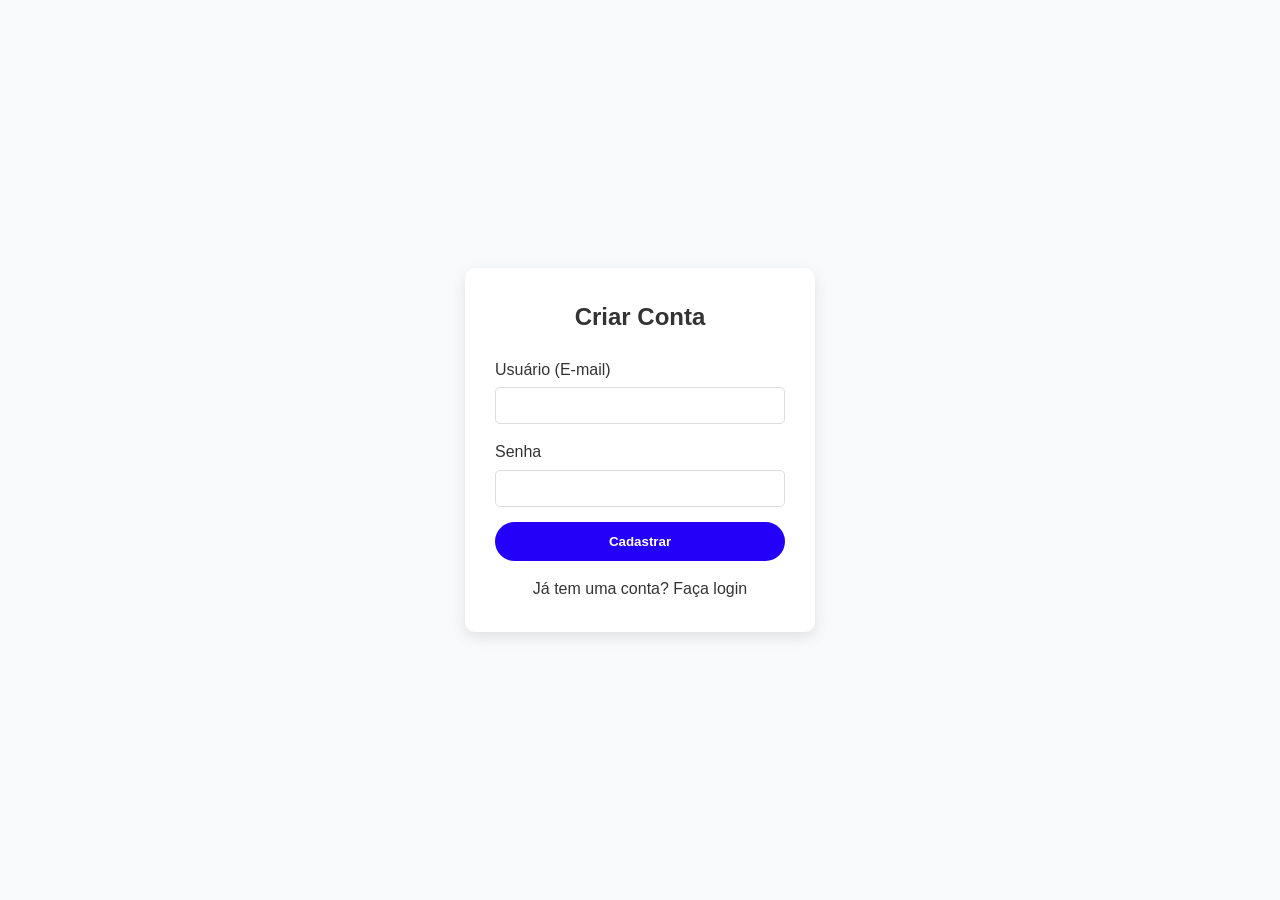
==== cadastro.html @ 0925cc3d "feat: Initial projec setup" ====
<!DOCTYPE html>
<html lang="pt-br">
<head>
    <meta charset="UTF-8">
    <meta name="viewport" content="width=device-width, initial-scale=1.0">
    <title>Cadastro - E-Wallet</title>
    <link rel="stylesheet" href="style/style.css"> 
    <style>
        /* Estilos simples para centralizar */
        body { display: flex; align-items: center; justify-content: center; min-height: 100vh; background-color: #f9fafb; }
        .form-container { background: #fff; padding: 30px; border-radius: 10px; box-shadow: 0 5px 15px rgba(0,0,0,0.1); width: 350px; }
        .form-container h2 { text-align: center; margin-bottom: 20px; }
        .form-container form div { margin-bottom: 15px; }
        .form-container label { display: block; margin-bottom: 5px; font-weight: 500; }
        .form-container input { width: 100%; padding: 10px; border: 1px solid #ddd; border-radius: 5px; }
        .form-container button { width: 100%; padding: 12px; border: none; border-radius: 20px; background-color: #2500f9; color: #fff; font-weight: bold; cursor: pointer; }
        .form-container p { text-align: center; margin-top: 15px; }
    </style>
</head>
<body>
    <div class="form-container">
        <h2>Criar Conta</h2>
        <form id="register-form">
            <div>
                <label for="username">Usuário (E-mail)</label>
                <input type="email" id="username" required>
            </div>
            <div>
                <label for="password">Senha</label>
                <input type="password" id="password" required>
            </div>
            <button type="submit">Cadastrar</button>
        </form>
        <p>Já tem uma conta? <a href="login.html">Faça login</a></p>
    </div>

    <script>
        document.getElementById('register-form').addEventListener('submit', function(event) {
            event.preventDefault(); // Impede o envio do formulário

            const username = document.getElementById('username').value;
            const password = document.getElementById('password').value;

            // CRIA o objeto do usuário
            const user = {
                username: username,
                password: password // (LEMBRETE: NUNCA FAÇA ISSO EM PROJETOS REAIS!)
            };

            // Salva o usuário no localStorage
            // Usamos JSON.stringify para converter o objeto em texto
            localStorage.setItem('eWalletUser', JSON.stringify(user));

            alert('Cadastro realizado com sucesso! Você será redirecionado para o login.');
            
            // Redireciona para o login
            window.location.href = 'login.html';
        });
    </script>
</body>
</html>
---- style/style.css ----
/* ==================== Configuração Global ==================== */
* {
    margin: 0;
    padding: 0;
    box-sizing: border-box;
}

body {
    font-family: -apple-system, BlinkMacSystemFont, 'Segoe UI', Roboto, 'Helvetica Neue', Arial, sans-serif;
    line-height: 1.6;
    color: #333;
}

.container {
    max-width: 1100px;
    margin: 0 auto;
    padding: 0 20px;
    display: flex;
    justify-content: space-between;
    align-items: center;
}

a {
    text-decoration: none;
    color: inherit;
}

ul {
    list-style: none;
}

/* ==================== Botões e Utilitários ==================== */
.btn {
    padding: 10px 24px;
    border-radius: 20px;
    font-weight: bold;
    transition: all 0.3s ease;
}

.btn-primary {
    background-color: #2500f9; /* Cor principal azul */
    color: #fff;
    border: 1px solid #2500f9;
}

.btn-primary:hover {
    background-color: #1a00b0;
}

.subtitle {
    color: #2500f9;
    font-weight: bold;
    font-size: 0.9rem;
    text-transform: uppercase;
}

/* ==================== Header / Navbar ==================== */
/* ... (todo o seu código do .navbar, .logo, etc. fica aqui) ... */

/* ADICIONE ESTAS NOVAS CLASSES AQUI */
.nav-links {
    display: flex;
    align-items: center;
    gap: 30px; /* Espaço entre a <nav> e o <div class="nav-right"> */
}

.hamburger-btn {
    display: none; /* Escondido no desktop */
    background: none;
    border: none;
    font-size: 1.8rem; /* Tamanho do ícone */
    color: #333; /* Cor do ícone */
    cursor: pointer;
    z-index: 1000; /* Garante que fique na frente */
}

/* ==================== Header / Navbar ==================== */
.navbar {
    background-color: #fff;
    padding: 20px 0;
    border-bottom: 1px solid #eee;
}

.navbar .logo img {
    height: 30px; /* Ajuste o tamanho */
}

.navbar nav ul {
    display: flex;
    gap: 30px;
}

.navbar nav ul li a {
    font-weight: 500;
    color: #555;
    padding-bottom: 5px;
}

.navbar nav ul li a:hover {
    color: #2500f9;
    border-bottom: 2px solid #2500f9;
}

.navbar .nav-right {
    display: flex;
    align-items: center;
    gap: 25px;
}

.navbar .help-link {
    color: #555;
    font-weight: 500;
}

.navbar .help-link i {
    color: #2500f9;
    margin-right: 5px;
}

/* ==================== Hero Section ==================== */
.hero {
    /* ADICIONE SUA IMAGEM DE FUNDO AQUI */
    background-image: linear-gradient(rgba(0, 0, 0, 0.4), rgba(0, 0, 0, 0.4)), url('hero-background.jpg');
    background-size: cover;
    background-position: center;
    height: 500px;
    display: flex;
    align-items: center;
    justify-content: flex-start;
    padding-left: 15%; /* Ajusta o conteúdo para a esquerda */
}

.hero-content {
    color: #fff;
    max-width: 500px;
}

.hero-content h1 {
    font-size: 3.5rem;
    line-height: 1.2;
    margin: 10px 0;
}

.hero-content p {
    font-size: 1.1rem;
    max-width: 80%;
}

/* ==================== Features Bar ==================== */
.features-bar {
    background-color: #fff;
    /* Isso faz a barra flutuar sobre a seção hero */
    transform: translateY(-50%); 
    margin-bottom: -50px; /* Compensa o espaço da transformação */
}

.features-bar .container {
    background-color: #fff;
    border-radius: 10px;
    box-shadow: 0 10px 30px rgba(0, 0, 0, 0.08);
    display: grid;
    grid-template-columns: repeat(4, 1fr);
    text-align: center;
    padding: 0; /* Container sem padding para os items preencherem */
}

.feature-item {
    padding: 25px 20px;
    border-right: 1px solid #eee;
    cursor: pointer;
    transition: all 0.3s ease;
}

.feature-item:last-child {
    border-right: none;
}

.feature-item .icon-wrapper {
    width: 50px;
    height: 50px;
    border-radius: 50%;
    background-color: #f0f4ff; /* Fundo do ícone */
    display: inline-flex;
    align-items: center;
    justify-content: center;
    margin-bottom: 10px;
    transition: all 0.3s ease;
}

.feature-item .icon-wrapper i {
    font-size: 1.3rem;
    color: #2500f9;
}

.feature-item span {
    font-weight: 500;
    color: #555;
}

/* Estilo do item Ativo */
/* Estilo do item Ativo (Começa branco) */
.feature-item.active {
    background-color: #fff; /* Fundo branco padrão */
}

.feature-item.active span {
    color: #555; /* Texto escuro padrão */
}

.feature-item.active .icon-wrapper {
    background-color: #f0f4ff; /* Fundo do ícone azul claro padrão */
}

.feature-item.active .icon-wrapper i {
    color: #2500f9; /* Ícone azul padrão */
}

/* Estilo de Hover (para TODOS os itens) */
.feature-item:hover {
    background-color: #2500f9; /* Fica azul ao passar o mouse */
}

.feature-item:hover span {
    color: #fff; /* Texto branco no hover */
}

.feature-item:hover .icon-wrapper {
    background-color: #fff; /* Fundo do ícone branco no hover */
}

.feature-item:hover .icon-wrapper i {
    color: #2500f9; /* Ícone azul no hover */
}

/* Estilos Padrão (que já estavam lá, mas garantindo) */
.feature-item .icon-wrapper i {
    font-size: 1.3rem;
    color: #2500f9;
}

.feature-item span {
    font-weight: 500;
    color: #555;
}

/* ==================== Seção "Sobre" (2 Colunas) ==================== */
.about-section {
    padding: 80px 0;
    background-color: #fff;
}

.about-section .container {
    display: grid;
    grid-template-columns: 1fr 1fr;
    gap: 50px;
    align-items: center;
}

.about-image {
    position: relative; /* Necessário para posicionar os botões */
}

.about-image img {
    width: 100%;
    border-radius: 12px;
    box-shadow: 0 10px 30px rgba(0, 0, 0, 0.1);
}

.image-buttons-container {
    position: absolute;
    bottom: 25px;
    left: 25px;
    display: flex;
    gap: 15px;
    align-items: center;
}

.btn-light-blue {
    background-color: #eef2ff; /* Azul bem claro */
    color: #2500f9; /* Cor principal azul */
    padding: 10px 24px;
    border-radius: 20px;
    font-weight: bold;
    font-size: 0.9rem;
}

.about-content h2 {
    font-size: 2.5rem; /* 40px */
    color: #1a202c; /* Cor de texto escuro */
    font-weight: 700;
    line-height: 1.3;
    margin: 10px 0 20px 0;
}

.about-content > p { /* O '>' seleciona apenas o primeiro parágrafo */
    font-size: 1.1rem;
    color: #555;
    margin-bottom: 30px;
}

.vision-list {
    list-style: none;
    margin-bottom: 30px;
}

.vision-list li {
    display: flex;
    align-items: flex-start;
    gap: 15px;
    margin-bottom: 20px;
}

.vision-list .icon-check i {
    font-size: 1.5rem; /* 24px */
    color: #00d285; /* Cor verde do ícone de check */
}

.vision-list .list-text h3 {
    font-size: 1.1rem;
    color: #1a202c;
    font-weight: 600;
    margin-bottom: 5px;
}

.vision-list .list-text p {
    color: #555;
    margin: 0;
    line-height: 1.5;
}

/* ==================== Seção de Serviços (Grade) ==================== */
.services-section {
    padding: 80px 0;
    background-color: #f9fafb; /* Um cinza bem claro de fundo */
}

/* O container desta seção é modificado para ser flex e em coluna */
.services-section .container {
    display: flex;
    flex-direction: column;
    align-items: center; /* Centraliza o cabeçalho e a grade */
}

.section-header {
    text-align: center;
    max-width: 600px; /* Limita a largura do texto do cabeçalho */
    margin-bottom: 50px;
}

.section-header h2 {
    font-size: 2.5rem;
    color: #1a202c;
    font-weight: 700;
    margin: 10px 0;
}

.section-header p {
    font-size: 1.1rem;
    color: #555;
}

.services-grid {
    display: grid;
    grid-template-columns: repeat(3, 1fr);
    gap: 30px;
    width: 100%;
}

.service-item {
    background-color: #fff;
    border: 1px solid #eee;
    border-radius: 10px;
    padding: 35px 30px;
    text-align: left;
    box-shadow: 0 4px 10px rgba(0, 0, 0, 0.05);
    transition: all 0.3s ease;
}

.service-item .icon-wrapper {
    width: 60px;
    height: 60px;
    border-radius: 50%;
    background-color: #f0f4ff; /* Fundo do ícone (azul claro) */
    display: flex;
    align-items: center;
    justify-content: center;
    margin-bottom: 20px;
    transition: all 0.3s ease;
}

.service-item .icon-wrapper i {
    font-size: 1.8rem;
    color: #2500f9; /* Cor principal azul */
}

.service-item h3 {
    font-size: 1.25rem;
    color: #1a202c;
    margin-bottom: 10px;
}

.service-item p {
    color: #555;
    line-height: 1.6;
}

/* Estilo do item Ativo */
.service-item.active {
    background-color: #fff; /* O card ativo começa branco */
    border-color: #eee; /* Borda padrão */
    box-shadow: 0 4px 10px rgba(0, 0, 0, 0.05); /* Sombra padrão */
    transform: none; /* Remove a elevação se estiver ativo e não em hover */
}

.service-item.active h3,
.service-item.active p {
    color: #1a202c; /* Textos escuros para o card ativo */
}

.service-item.active .icon-wrapper {
    background-color: #f0f4ff; /* Fundo do ícone azul claro */
}

.service-item.active .icon-wrapper i {
    color: #2500f9; /* Ícone azul */
}

/* Estilo do Hover para todos os itens (incluindo o que tinha active) */
.service-item:hover {
    background-color: #2500f9; /* Ao passar o mouse, ele fica azul */
    border-color: #2500f9;
    transform: translateY(-5px); /* Efeito de elevação */
}

.service-item:hover h3,
.service-item:hover p {
    color: #fff; /* Texto branco no hover */
}

.service-item:hover .icon-wrapper {
    background-color: #fff; /* Fundo do ícone branco no hover */
}

.service-item:hover .icon-wrapper i {
    color: #2500f9; /* Ícone azul no hover */
}

/* ==================== Seção de Preços/Pacotes ==================== */
.pricing-section {
    padding: 80px 0;
    background-color: #fff; /* Fundo branco */
}

/* O container desta seção também é flex e em coluna */
.pricing-section .container {
    display: flex;
    flex-direction: column;
    align-items: center;
}

/* Reutilizando o .section-header que já definimos */
.pricing-section .section-header {
    margin-bottom: 50px;
}

.pricing-grid {
    display: grid;
    grid-template-columns: repeat(3, 1fr);
    gap: 30px;
    width: 100%;
}

.pricing-card {
    background-color: #fff;
    border: 1px solid #eee;
    border-radius: 12px;
    box-shadow: 0 5px 20px rgba(0, 0, 0, 0.05);
    overflow: hidden; /* Para o header encaixar com as bordas */
    transition: all 0.3s ease;
}

.pricing-card .card-header {
    padding: 30px;
    background-color: #f9fafb; /* Fundo cinza claro para o header do card */
    text-align: center;
}

.pricing-card .percentage {
    font-size: 2.8rem;
    font-weight: 700;
    color: #2500f9; /* Cor principal azul */
    line-height: 1;
}

.pricing-card .card-header h3 {
    font-size: 1.5rem;
    font-weight: 600;
    color: #1a202c;
    margin: 10px 0 5px;
}

.pricing-card .card-header p {
    color: #555;
    font-size: 0.9rem;
}

.pricing-card .card-body {
    padding: 30px;
    display: flex;
    flex-direction: column;
    align-items: center;
    text-align: center;
}

.pricing-card .features-list {
    list-style: none;
    margin-bottom: 30px;
    align-self: flex-start; /* Alinha a lista à esquerda dentro do card-body */
    text-align: left;
    width: 100%;
}

.pricing-card .features-list li {
    color: #555;
    margin-bottom: 12px;
    display: flex;
    align-items: center;
    gap: 10px;
}

.pricing-card .features-list li i {
    font-size: 1.1rem;
}

.pricing-card .features-list .fa-check {
    color: #00d285; /* Verde */
}

.pricing-card .features-list .fa-times {
    color: #ff4d4d; /* Vermelho */
}

/* Botão "Outline" (Borda) */
.btn-outline {
    padding: 10px 24px;
    border-radius: 20px;
    font-weight: bold;
    color: #2500f9;
    background-color: transparent;
    border: 1px solid #2500f9;
    transition: all 0.3s ease;
}

.btn-outline:hover {
    background-color: #2500f9;
    color: #fff;
}

/* Botão Branco (para card ativo) */
.btn-primary-white {
    padding: 10px 24px;
    border-radius: 20px;
    font-weight: bold;
    color: #2500f9; /* Texto azul */
    background-color: #fff; /* Fundo branco */
    border: 1px solid #fff;
    transition: all 0.3s ease;
}

.btn-primary-white:hover {
    background-color: #f0f0f0;
    border-color: #f0f0f0;
}


/* --- Estilo do Card Ativo (Premium) --- */
.pricing-card.active {
    background-color: #2500f9; /* Fundo azul */
    color: #fff;
    transform: translateY(-10px); /* Levemente elevado */
}

/* Header do card ativo */
.pricing-card.active .card-header {
    background-color: #2500f9; /* Fundo azul */
}

.pricing-card.active .percentage,
.pricing-card.active .card-header h3 {
    color: #fff; /* Textos brancos */
}

.pricing-card.active .card-header p {
    color: #e0e0e0; /* Texto cinza claro */
}

/* Lista de features do card ativo */
.pricing-card.active .features-list li {
    color: #fff; /* Texto da lista branco */
}

/* Ícones de check/times no card ativo */
.pricing-card.active .features-list .fa-check {
    color: #00d285; /* Verde (mantém a cor) */
}

.pricing-card.active .features-list .fa-times {
    color: #ff8a8a; /* Um vermelho mais claro para contrastar */
}

/* ==================== Seção Newsletter ==================== */
.newsletter-section {
    /* Um azul bem escuro, como no design */
    background-color: #0c0058; 
    color: #fff;
    padding: 70px 0;
    
    /* A imagem original tem um padrão sutil. 
       Para replicar, você pode adicionar uma imagem de fundo:
       background-image: url('sua-imagem-de-padrao.png');
       background-repeat: repeat;
    */
}

.newsletter-section .container {
    display: flex;
    flex-direction: column;
    align-items: center;
}

.newsletter-section .section-header {
    text-align: center;
    margin-bottom: 30px;
}

.newsletter-section .section-header h2 {
    font-size: 2.2rem;
    font-weight: 600;
}

.newsletter-form {
    display: flex;
    gap: 15px; /* Espaço entre o input e o botão */
    width: 100%;
    max-width: 500px;
    margin-bottom: 60px; /* Espaço antes dos logos */
}

.newsletter-form input[type="email"] {
    flex: 1; /* Ocupa o espaço disponível */
    border: none;
    padding: 16px 25px;
    font-size: 1rem;
    outline: none;
    color: #333;
    border-radius: 30px; /* Totalmente arredondado */
}

.newsletter-form button {
    /* Reutiliza .btn.btn-primary */
    border-radius: 30px; /* Totalmente arredondado */
    border: none;
    cursor: pointer;
    font-size: 1rem;
    padding: 16px 30px;
    /* Sobrescreve o radius de 20px que definimos antes para .btn-primary */
    border-radius: 30px !important; 
}

.partner-logos {
    display: flex;
    flex-wrap: wrap; /* Permite que os logos quebrem a linha em telas menores */
    justify-content: center;
    align-items: center;
    gap: 40px; /* Espaço entre os logos */
    width: 100%;
}

.partner-logos img {
    height: 25px; /* Altura fixa para todos os logos */
    opacity: 0.6; /* Deixa os logos levemente transparentes */
    transition: opacity 0.3s ease;
}

.partner-logos img:hover {
    opacity: 1; /* Opacidade total no hover */
}

/* ==================== Rodapé Principal ==================== */
.footer {
    /* Mesmo azul principal do design */
    background-color: #2500f9; 
    color: #fff;
    padding: 80px 0 0; /* Padding em cima, sem padding embaixo (o footer-bottom terá) */
}

/* O container do rodapé é o padrão (flex com justify-between)
   mas precisamos que ele seja 'column' para empilhar a grade e o copyright */
.footer .container {
    flex-direction: column;
    align-items: stretch; /* Faz os filhos ocuparem a largura total */
}

.footer-grid {
    display: grid;
    /* 4 colunas, a primeira é um pouco maior */
    grid-template-columns: 1.5fr 1fr 1fr 1fr; 
    gap: 40px;
    width: 100%;
    margin-bottom: 60px;
}

.footer-col .logo img {
    height: 35px; /* Logo do rodapé */
    margin-bottom: 20px;
}

.footer-text {
    color: #e0e0e0; /* Um branco levemente acinzentado */
    line-height: 1.7;
    font-size: 0.95rem;
}

.social-icons {
    display: flex;
    gap: 15px;
    margin-top: 20px;
}

.social-icons a {
    width: 40px;
    height: 40px;
    display: flex;
    align-items: center;
    justify-content: center;
    color: #fff;
    background-color: rgba(255, 255, 255, 0.1); /* Fundo transparente */
    border-radius: 50%;
    font-size: 1rem;
    transition: all 0.3s ease;
}

.social-icons a:hover {
    background-color: #fff;
    color: #2500f9; /* Inverte as cores */
}

.footer-col h4 {
    font-size: 1.25rem;
    font-weight: 600;
    margin-bottom: 25px;
    color: #fff;
}

.footer-col ul {
    list-style: none;
}

.footer-col ul li {
    margin-bottom: 12px;
}

.footer-col ul li a {
    color: #e0e0e0; /* Cor dos links */
    font-size: 0.95rem;
    transition: color 0.3s ease;
}

.footer-col ul li a:hover {
    color: #fff;
    padding-left: 5px; /* Efeito sutil no hover */
}

.app-buttons {
    margin-top: 15px;
    display: flex;
    flex-direction: column;
    gap: 15px;
}

.app-button img {
    height: 45px; /* Ajuste a altura dos botões da loja */
    opacity: 0.8;
    transition: opacity 0.3s ease;
}

.app-button img:hover {
    opacity: 1;
}

.footer-bottom {
    border-top: 1px solid rgba(255, 255, 255, 0.2); /* Linha divisória */
    padding: 25px 0;
    text-align: center;
    width: 100%;
}

.footer-bottom p {
    color: #e0e0e0;
    font-size: 0.9rem;
}

/* ======================================== */
/* === CÓDIGO DE RESPONSIVIDADE MOBILE === */
/* ======================================== */

/* === Telas Médias (Tablets) === */
@media (max-width: 992px) {
    /* Reduz o container para telas médias */
    .container {
        max-width: 90%;
    }

    /* --- Ajustes de Layout (Grids) --- */
    .about-section .container {
        grid-template-columns: 1fr; /* Coluna única */
        gap: 40px;
    }
    
    .services-grid {
        grid-template-columns: 1fr 1fr; /* 2 colunas */
    }
    
    .pricing-grid {
        grid-template-columns: 1fr; /* Coluna única (melhor para preços) */
        max-width: 500px; /* Limita a largura do card de preço */
    }
    
    .footer-grid {
        grid-template-columns: 1fr 1fr; /* 2 colunas */
        gap: 40px 20px; /* Espaço vertical e horizontal */
    }

    /* --- Ajuste Hero --- */
    .hero {
        padding-left: 5%; /* Reduz o espaçamento */
    }
}


/* === Telas Pequenas (Celulares) === */
@media (max-width: 768px) {
    
    /* --- Fontes Globais (menores) --- */
    h1 { font-size: 2.5rem; }
    h2 { font-size: 1.8rem; }
    .hero-content h1 { font-size: 2.2rem; }
    .about-content h2 { font-size: 1.8rem; }
    .section-header h2 { font-size: 1.8rem; }


/* === Telas Pequenas (Celulares) === */
@media (max-width: 768px) {
    
    /* ... (seu código de fontes globais) ... */


    /* SUBSTITUA O BLOCO ANTIGO DO NAVBAR POR ESTE */
    /* --- Navbar (Menu Hambúrguer) --- */
    .navbar .container {
        flex-wrap: wrap; 
        /* Mantém o justify-content: space-between; do .container base */
    }

    .hamburger-btn {
        display: block; /* Mostra o botão no mobile */
    }

    .nav-links {
        display: none; /* Esconde o menu por padrão */
        flex-direction: column;
        width: 100%; /* Ocupa 100% da largura */
        align-items: flex-start;
        gap: 25px;
        margin-top: 20px; /* Espaço do topo */
        padding: 20px;
        background-color: #fff;
        border-radius: 10px;
        box-shadow: 0 8px 20px rgba(0, 0, 0, 0.1);
    }
    
    /* Classe que o JS vai adicionar */
    .nav-links.active {
        display: flex; /* Mostra o menu */
    }

    .navbar nav ul {
        flex-direction: column;
        width: 100%;
        gap: 10px;
    }
    
    .navbar nav ul li a {
        display: block; 
        padding: 10px;
        text-align: left;
        background-color: #f9fafb;
        border-radius: 5px;
    }
    .navbar nav ul li a:hover {
        border-bottom: none;
    }

    .navbar .nav-right {
        flex-direction: column;
        align-items: stretch;
        width: 100%;
        gap: 15px;
    }
    .navbar .nav-right .btn {
        text-align: center;
    }

}
    /* --- Hero Section --- */
    .hero {
        padding: 40px 20px 80px 20px; /* Padding vertical, centralizado */
        height: auto; /* Altura automática */
        text-align: center;
        justify-content: center;
    }
    .hero-content {
        padding-left: 0; /* Reseta o padding */
        max-width: 100%;
    }
    .hero-content p {
        max-width: 100%;
        font-size: 1rem;
    }


    /* --- Features Bar --- */
    .features-bar {
        transform: none; /* Remove o flutuamento */
        margin: 30px 0;
        padding: 0 15px; /* Adiciona padding lateral */
    }
    .features-bar .container {
        grid-template-columns: 1fr 1fr; /* 2 colunas */
        box-shadow: 0 5px 15px rgba(0, 0, 0, 0.08);
    }
    /* Remove bordas desnecessárias no layout 2x2 */
    .feature-item {
        border-right: 1px solid #eee;
    }
    .feature-item:nth-child(2) { /* Segundo item */
        border-right: none;
    }
    .feature-item:nth-child(3) { /* Terceiro item */
        border-top: 1px solid #eee;
    }
    .feature-item:nth-child(4) { /* Quarto item */
        border-top: 1px solid #eee;
        border-right: none;
    }

    
    /* --- Seção "Sobre" --- */
    .about-image .image-buttons-container {
        /* Simplifica os botões para não estourarem */
        flex-direction: column;
        align-items: flex-start;
        gap: 10px;
        left: 15px;
        bottom: 15px;
    }


    /* --- Seção Serviços --- */
    .services-grid {
        grid-template-columns: 1fr; /* 1 coluna */
    }

    /* --- Seção Preços --- */
    .pricing-grid {
        max-width: 100%; /* Ocupa 100% */
        padding: 0 10px;
    }

    /* --- Newsletter --- */
    .newsletter-section {
        padding: 50px 0;
    }
    .newsletter-form {
        flex-direction: column;
        gap: 15px;
        padding: 0 20px; /* Padding para não colar nas bordas */
        width: 100%;
    }
    .partner-logos {
        /* Grade de 3 colunas para os logos */
        display: grid;
        grid-template-columns: 1fr 1fr 1fr;
        gap: 30px;
        padding: 0 20px;
    }
    .partner-logos img {
        height: 20px; /* Logos menores */
        justify-self: center; /* Centraliza na grade */
    }

    /* --- Rodapé --- */
    .footer {
        padding: 60px 0 0;
    }
    .footer-grid {
        grid-template-columns: 1fr; /* 1 coluna */
        gap: 35px;
        /* Centraliza o texto de todas as colunas */
        text-align: center;
    }
    .footer-col {
        display: flex;
        flex-direction: column;
        align-items: center; /* Centraliza tudo */
    }
    .footer-col ul {
        padding: 0;
    }
    .footer-col .logo {
        align-self: center;
    }
    .social-icons {
        justify-content: center;
    }
    .app-buttons {
        align-items: center;
    }
    .footer-bottom p {
        font-size: 0.85rem;
        padding: 0 10px;
    }
}
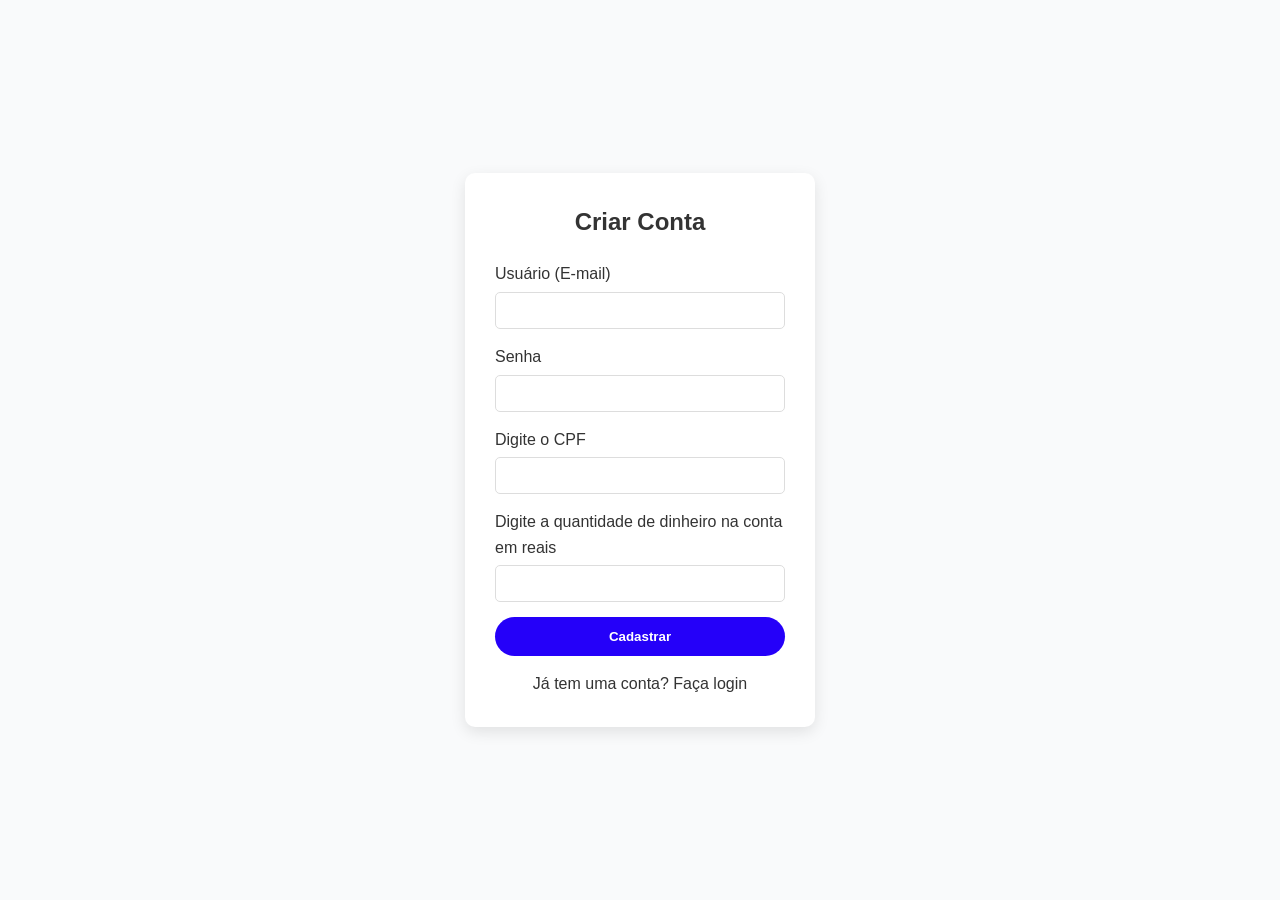
==== commit 175d3044: "algumas mudanças na pag de cadastro" ====
--- a/cadastro.html
+++ b/cadastro.html
@@ -29,6 +29,14 @@
                 <label for="password">Senha</label>
                 <input type="password" id="password" required>
             </div>
+            <div>
+                <label for="cpf">Digite o CPF</label>
+                <input type="number" id="cpf" required>
+            </div>
+            <div>
+                <label for="dinheiro_na_nonta">Digite a quantidade de dinheiro na conta em reais</label>
+                <input type="number" id="dinheiro_na_conta" required>
+            </div>
             <button type="submit">Cadastrar</button>
         </form>
         <p>Já tem uma conta? <a href="login.html">Faça login</a></p>
@@ -40,11 +48,15 @@
 
             const username = document.getElementById('username').value;
             const password = document.getElementById('password').value;
+            const cpf = document.getElementById('cpf').value;
+            const dinheiro = document.getElementById('dinheiro_na_conta').value;
 
             // CRIA o objeto do usuário
             const user = {
                 username: username,
-                password: password // (LEMBRETE: NUNCA FAÇA ISSO EM PROJETOS REAIS!)
+                password: password, // (LEMBRETE: NUNCA FAÇA ISSO EM PROJETOS REAIS!)
+                cpf: cpf,
+                dinheiro: dinheiro
             };
 
             // Salva o usuário no localStorage
--- a/style/style.css
+++ b/style/style.css
@@ -1030,4 +1030,4 @@
         font-size: 0.85rem;
         padding: 0 10px;
     }
-}+}
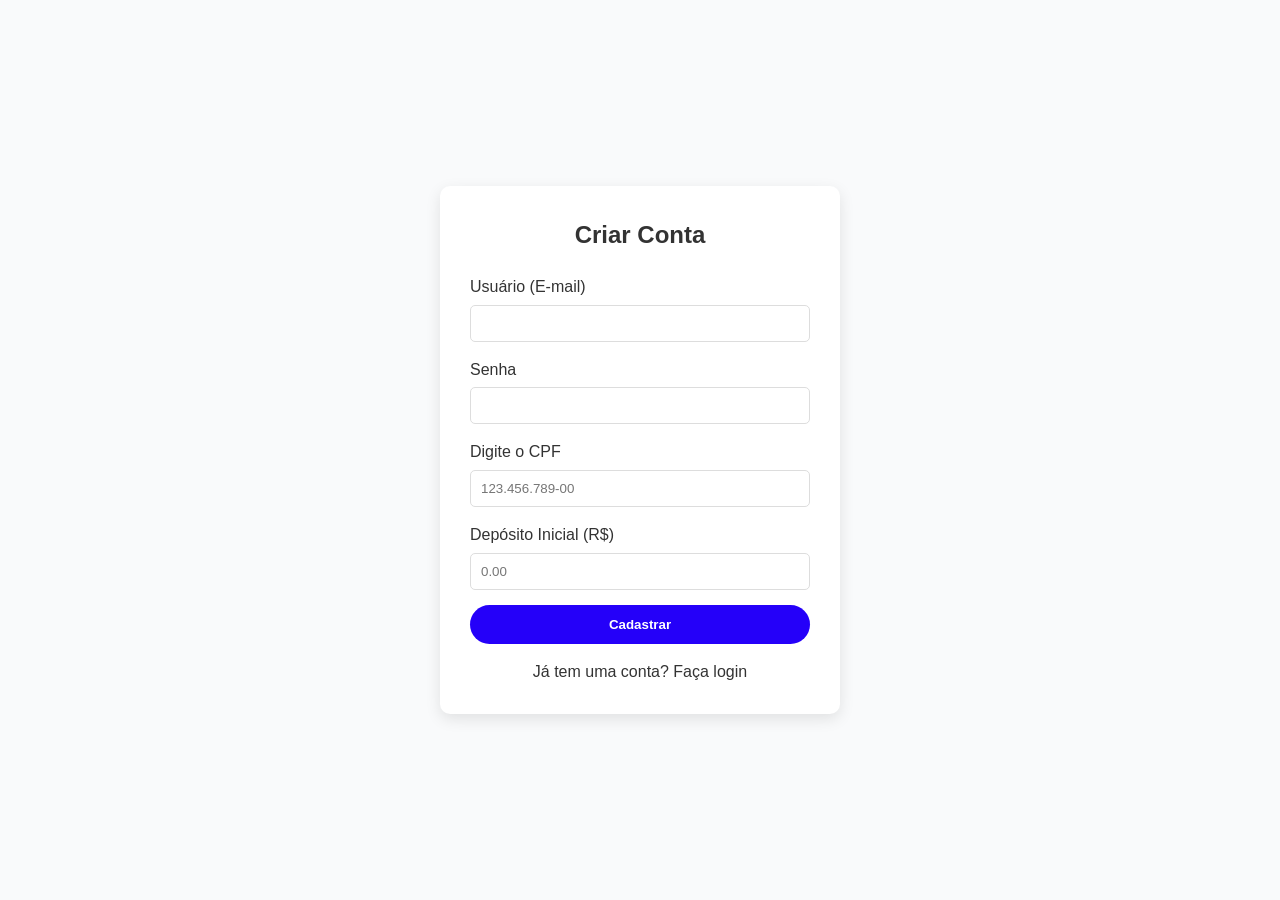
==== commit 82bdb14b: "fix: dashboard" ====
--- a/cadastro.html
+++ b/cadastro.html
@@ -8,7 +8,7 @@
     <style>
         /* Estilos simples para centralizar */
         body { display: flex; align-items: center; justify-content: center; min-height: 100vh; background-color: #f9fafb; }
-        .form-container { background: #fff; padding: 30px; border-radius: 10px; box-shadow: 0 5px 15px rgba(0,0,0,0.1); width: 350px; }
+        .form-container { background: #fff; padding: 30px; border-radius: 10px; box-shadow: 0 5px 15px rgba(0,0,0,0.1); width: 90%; max-width: 400px; }
         .form-container h2 { text-align: center; margin-bottom: 20px; }
         .form-container form div { margin-bottom: 15px; }
         .form-container label { display: block; margin-bottom: 5px; font-weight: 500; }
@@ -31,11 +31,11 @@
             </div>
             <div>
                 <label for="cpf">Digite o CPF</label>
-                <input type="number" id="cpf" required>
+                <input type="text" id="cpf" placeholder="123.456.789-00" required>
             </div>
             <div>
-                <label for="dinheiro_na_nonta">Digite a quantidade de dinheiro na conta em reais</label>
-                <input type="number" id="dinheiro_na_conta" required>
+                <label for="dinheiro_na_conta">Depósito Inicial (R$)</label>
+                <input type="number" id="dinheiro_na_conta" min="0" step="0.01" placeholder="0.00" required>
             </div>
             <button type="submit">Cadastrar</button>
         </form>
@@ -44,28 +44,55 @@
 
     <script>
         document.getElementById('register-form').addEventListener('submit', function(event) {
-            event.preventDefault(); // Impede o envio do formulário
+            event.preventDefault(); 
 
             const username = document.getElementById('username').value;
             const password = document.getElementById('password').value;
             const cpf = document.getElementById('cpf').value;
-            const dinheiro = document.getElementById('dinheiro_na_conta').value;
+            const initialDeposit = parseFloat(document.getElementById('dinheiro_na_conta').value);
 
-            // CRIA o objeto do usuário
-            const user = {
-                username: username,
-                password: password, // (LEMBRETE: NUNCA FAÇA ISSO EM PROJETOS REAIS!)
-                cpf: cpf,
-                dinheiro: dinheiro
+            // Chave única para cada usuário (baseada no email)
+            const dataKey = 'eWalletData_' + username;
+            
+            // 1. Verifica se o usuário já existe
+            if (localStorage.getItem(dataKey)) {
+                alert('Este e-mail já está cadastrado.');
+                return;
+            }
+
+            // 2. Cria a "Conta Principal"
+            const initialAccountId = Date.now();
+            const initialAccount = {
+                id: initialAccountId,
+                name: "Conta Principal"
             };
 
-            // Salva o usuário no localStorage
-            // Usamos JSON.stringify para converter o objeto em texto
-            localStorage.setItem('eWalletUser', JSON.stringify(user));
+            // 3. Cria a primeira transação (o depósito inicial)
+            const initialTransaction = {
+                id: Date.now() + 1,
+                accountId: initialAccountId,
+                type: "credit",
+                date: new Date().toISOString().split('T')[0], // Data de hoje
+                details: "Depósito Inicial",
+                amount: initialDeposit
+            };
+
+            // 4. Cria o objeto de dados COMPLETO do usuário
+            const userData = {
+                login: {
+                    username: username,
+                    password: password, 
+                    cpf: cpf
+                },
+                accounts: [ initialAccount ], // Adiciona a conta principal
+                transactions: [ initialTransaction ] // Adiciona a transação inicial
+            };
+
+            // 5. Salva tudo em uma única chave no localStorage
+            localStorage.setItem(dataKey, JSON.stringify(userData));
 
             alert('Cadastro realizado com sucesso! Você será redirecionado para o login.');
             
-            // Redireciona para o login
             window.location.href = 'login.html';
         });
     </script>
--- a/style/style.css
+++ b/style/style.css
@@ -55,9 +55,49 @@
 }
 
 /* ==================== Header / Navbar ==================== */
-/* ... (todo o seu código do .navbar, .logo, etc. fica aqui) ... */
-
-/* ADICIONE ESTAS NOVAS CLASSES AQUI */
+.navbar {
+    background-color: #fff;
+    padding: 20px 0;
+    border-bottom: 1px solid #eee;
+}
+
+.navbar .logo img {
+    height: 30px; /* Ajuste o tamanho */
+}
+
+.navbar nav ul {
+    display: flex;
+    gap: 30px;
+}
+
+.navbar nav ul li a {
+    font-weight: 500;
+    color: #555;
+    padding-bottom: 5px;
+}
+
+.navbar nav ul li a:hover {
+    color: #2500f9;
+    border-bottom: 2px solid #2500f9;
+}
+
+.navbar .nav-right {
+    display: flex;
+    align-items: center;
+    gap: 25px;
+}
+
+.navbar .help-link {
+    color: #555;
+    font-weight: 500;
+}
+
+.navbar .help-link i {
+    color: #2500f9;
+    margin-right: 5px;
+}
+
+/* --- Estilos do Menu Hambúrguer --- */
 .nav-links {
     display: flex;
     align-items: center;
@@ -74,48 +114,6 @@
     z-index: 1000; /* Garante que fique na frente */
 }
 
-/* ==================== Header / Navbar ==================== */
-.navbar {
-    background-color: #fff;
-    padding: 20px 0;
-    border-bottom: 1px solid #eee;
-}
-
-.navbar .logo img {
-    height: 30px; /* Ajuste o tamanho */
-}
-
-.navbar nav ul {
-    display: flex;
-    gap: 30px;
-}
-
-.navbar nav ul li a {
-    font-weight: 500;
-    color: #555;
-    padding-bottom: 5px;
-}
-
-.navbar nav ul li a:hover {
-    color: #2500f9;
-    border-bottom: 2px solid #2500f9;
-}
-
-.navbar .nav-right {
-    display: flex;
-    align-items: center;
-    gap: 25px;
-}
-
-.navbar .help-link {
-    color: #555;
-    font-weight: 500;
-}
-
-.navbar .help-link i {
-    color: #2500f9;
-    margin-right: 5px;
-}
 
 /* ==================== Hero Section ==================== */
 .hero {
@@ -197,7 +195,6 @@
     color: #555;
 }
 
-/* Estilo do item Ativo */
 /* Estilo do item Ativo (Começa branco) */
 .feature-item.active {
     background-color: #fff; /* Fundo branco padrão */
@@ -230,17 +227,6 @@
 
 .feature-item:hover .icon-wrapper i {
     color: #2500f9; /* Ícone azul no hover */
-}
-
-/* Estilos Padrão (que já estavam lá, mas garantindo) */
-.feature-item .icon-wrapper i {
-    font-size: 1.3rem;
-    color: #2500f9;
-}
-
-.feature-item span {
-    font-weight: 500;
-    color: #555;
 }
 
 /* ==================== Seção "Sobre" (2 Colunas) ==================== */
@@ -334,7 +320,6 @@
     background-color: #f9fafb; /* Um cinza bem claro de fundo */
 }
 
-/* O container desta seção é modificado para ser flex e em coluna */
 .services-section .container {
     display: flex;
     flex-direction: column;
@@ -451,14 +436,12 @@
     background-color: #fff; /* Fundo branco */
 }
 
-/* O container desta seção também é flex e em coluna */
 .pricing-section .container {
     display: flex;
     flex-direction: column;
     align-items: center;
 }
 
-/* Reutilizando o .section-header que já definimos */
 .pricing-section .section-header {
     margin-bottom: 50px;
 }
@@ -599,7 +582,6 @@
     color: #fff; /* Texto da lista branco */
 }
 
-/* Ícones de check/times no card ativo */
 .pricing-card.active .features-list .fa-check {
     color: #00d285; /* Verde (mantém a cor) */
 }
@@ -614,12 +596,6 @@
     background-color: #0c0058; 
     color: #fff;
     padding: 70px 0;
-    
-    /* A imagem original tem um padrão sutil. 
-       Para replicar, você pode adicionar uma imagem de fundo:
-       background-image: url('sua-imagem-de-padrao.png');
-       background-repeat: repeat;
-    */
 }
 
 .newsletter-section .container {
@@ -657,8 +633,6 @@
 }
 
 .newsletter-form button {
-    /* Reutiliza .btn.btn-primary */
-    border-radius: 30px; /* Totalmente arredondado */
     border: none;
     cursor: pointer;
     font-size: 1rem;
@@ -667,35 +641,13 @@
     border-radius: 30px !important; 
 }
 
-.partner-logos {
-    display: flex;
-    flex-wrap: wrap; /* Permite que os logos quebrem a linha em telas menores */
-    justify-content: center;
-    align-items: center;
-    gap: 40px; /* Espaço entre os logos */
-    width: 100%;
-}
-
-.partner-logos img {
-    height: 25px; /* Altura fixa para todos os logos */
-    opacity: 0.6; /* Deixa os logos levemente transparentes */
-    transition: opacity 0.3s ease;
-}
-
-.partner-logos img:hover {
-    opacity: 1; /* Opacidade total no hover */
-}
-
 /* ==================== Rodapé Principal ==================== */
 .footer {
-    /* Mesmo azul principal do design */
     background-color: #2500f9; 
     color: #fff;
-    padding: 80px 0 0; /* Padding em cima, sem padding embaixo (o footer-bottom terá) */
-}
-
-/* O container do rodapé é o padrão (flex com justify-between)
-   mas precisamos que ele seja 'column' para empilhar a grade e o copyright */
+    padding: 80px 0 0; 
+}
+
 .footer .container {
     flex-direction: column;
     align-items: stretch; /* Faz os filhos ocuparem a largura total */
@@ -703,7 +655,6 @@
 
 .footer-grid {
     display: grid;
-    /* 4 colunas, a primeira é um pouco maior */
     grid-template-columns: 1.5fr 1fr 1fr 1fr; 
     gap: 40px;
     width: 100%;
@@ -752,10 +703,6 @@
     color: #fff;
 }
 
-.footer-col ul {
-    list-style: none;
-}
-
 .footer-col ul li {
     margin-bottom: 12px;
 }
@@ -806,12 +753,10 @@
 
 /* === Telas Médias (Tablets) === */
 @media (max-width: 992px) {
-    /* Reduz o container para telas médias */
     .container {
         max-width: 90%;
     }
 
-    /* --- Ajustes de Layout (Grids) --- */
     .about-section .container {
         grid-template-columns: 1fr; /* Coluna única */
         gap: 40px;
@@ -823,15 +768,14 @@
     
     .pricing-grid {
         grid-template-columns: 1fr; /* Coluna única (melhor para preços) */
-        max-width: 500px; /* Limita a largura do card de preço */
+        max-width: 500px; 
     }
     
     .footer-grid {
         grid-template-columns: 1fr 1fr; /* 2 colunas */
-        gap: 40px 20px; /* Espaço vertical e horizontal */
-    }
-
-    /* --- Ajuste Hero --- */
+        gap: 40px 20px; 
+    }
+
     .hero {
         padding-left: 5%; /* Reduz o espaçamento */
     }
@@ -848,18 +792,9 @@
     .about-content h2 { font-size: 1.8rem; }
     .section-header h2 { font-size: 1.8rem; }
 
-
-/* === Telas Pequenas (Celulares) === */
-@media (max-width: 768px) {
-    
-    /* ... (seu código de fontes globais) ... */
-
-
-    /* SUBSTITUA O BLOCO ANTIGO DO NAVBAR POR ESTE */
     /* --- Navbar (Menu Hambúrguer) --- */
     .navbar .container {
         flex-wrap: wrap; 
-        /* Mantém o justify-content: space-between; do .container base */
     }
 
     .hamburger-btn {
@@ -869,17 +804,16 @@
     .nav-links {
         display: none; /* Esconde o menu por padrão */
         flex-direction: column;
-        width: 100%; /* Ocupa 100% da largura */
+        width: 100%; 
         align-items: flex-start;
         gap: 25px;
-        margin-top: 20px; /* Espaço do topo */
+        margin-top: 20px; 
         padding: 20px;
         background-color: #fff;
         border-radius: 10px;
         box-shadow: 0 8px 20px rgba(0, 0, 0, 0.1);
     }
     
-    /* Classe que o JS vai adicionar */
     .nav-links.active {
         display: flex; /* Mostra o menu */
     }
@@ -911,16 +845,15 @@
         text-align: center;
     }
 
-}
     /* --- Hero Section --- */
     .hero {
-        padding: 40px 20px 80px 20px; /* Padding vertical, centralizado */
-        height: auto; /* Altura automática */
+        padding: 40px 20px 80px 20px; 
+        height: auto; 
         text-align: center;
         justify-content: center;
     }
     .hero-content {
-        padding-left: 0; /* Reseta o padding */
+        padding-left: 0; 
         max-width: 100%;
     }
     .hero-content p {
@@ -928,18 +861,17 @@
         font-size: 1rem;
     }
 
-
     /* --- Features Bar --- */
     .features-bar {
-        transform: none; /* Remove o flutuamento */
+        transform: none; 
         margin: 30px 0;
-        padding: 0 15px; /* Adiciona padding lateral */
+        padding: 0 15px; 
     }
     .features-bar .container {
         grid-template-columns: 1fr 1fr; /* 2 colunas */
         box-shadow: 0 5px 15px rgba(0, 0, 0, 0.08);
     }
-    /* Remove bordas desnecessárias no layout 2x2 */
+    
     .feature-item {
         border-right: 1px solid #eee;
     }
@@ -957,7 +889,6 @@
     
     /* --- Seção "Sobre" --- */
     .about-image .image-buttons-container {
-        /* Simplifica os botões para não estourarem */
         flex-direction: column;
         align-items: flex-start;
         gap: 10px;
@@ -965,7 +896,6 @@
         bottom: 15px;
     }
 
-
     /* --- Seção Serviços --- */
     .services-grid {
         grid-template-columns: 1fr; /* 1 coluna */
@@ -973,7 +903,8 @@
 
     /* --- Seção Preços --- */
     .pricing-grid {
-        max-width: 100%; /* Ocupa 100% */
+        grid-template-columns: 1fr; /* CORRIGIDO: Estava faltando */
+        max-width: 100%; 
         padding: 0 10px;
     }
 
@@ -984,19 +915,18 @@
     .newsletter-form {
         flex-direction: column;
         gap: 15px;
-        padding: 0 20px; /* Padding para não colar nas bordas */
+        padding: 0 20px; 
         width: 100%;
     }
     .partner-logos {
-        /* Grade de 3 colunas para os logos */
         display: grid;
         grid-template-columns: 1fr 1fr 1fr;
         gap: 30px;
         padding: 0 20px;
     }
     .partner-logos img {
-        height: 20px; /* Logos menores */
-        justify-self: center; /* Centraliza na grade */
+        height: 20px; 
+        justify-self: center; 
     }
 
     /* --- Rodapé --- */
@@ -1006,7 +936,6 @@
     .footer-grid {
         grid-template-columns: 1fr; /* 1 coluna */
         gap: 35px;
-        /* Centraliza o texto de todas as colunas */
         text-align: center;
     }
     .footer-col {
@@ -1030,4 +959,4 @@
         font-size: 0.85rem;
         padding: 0 10px;
     }
-}
+}
